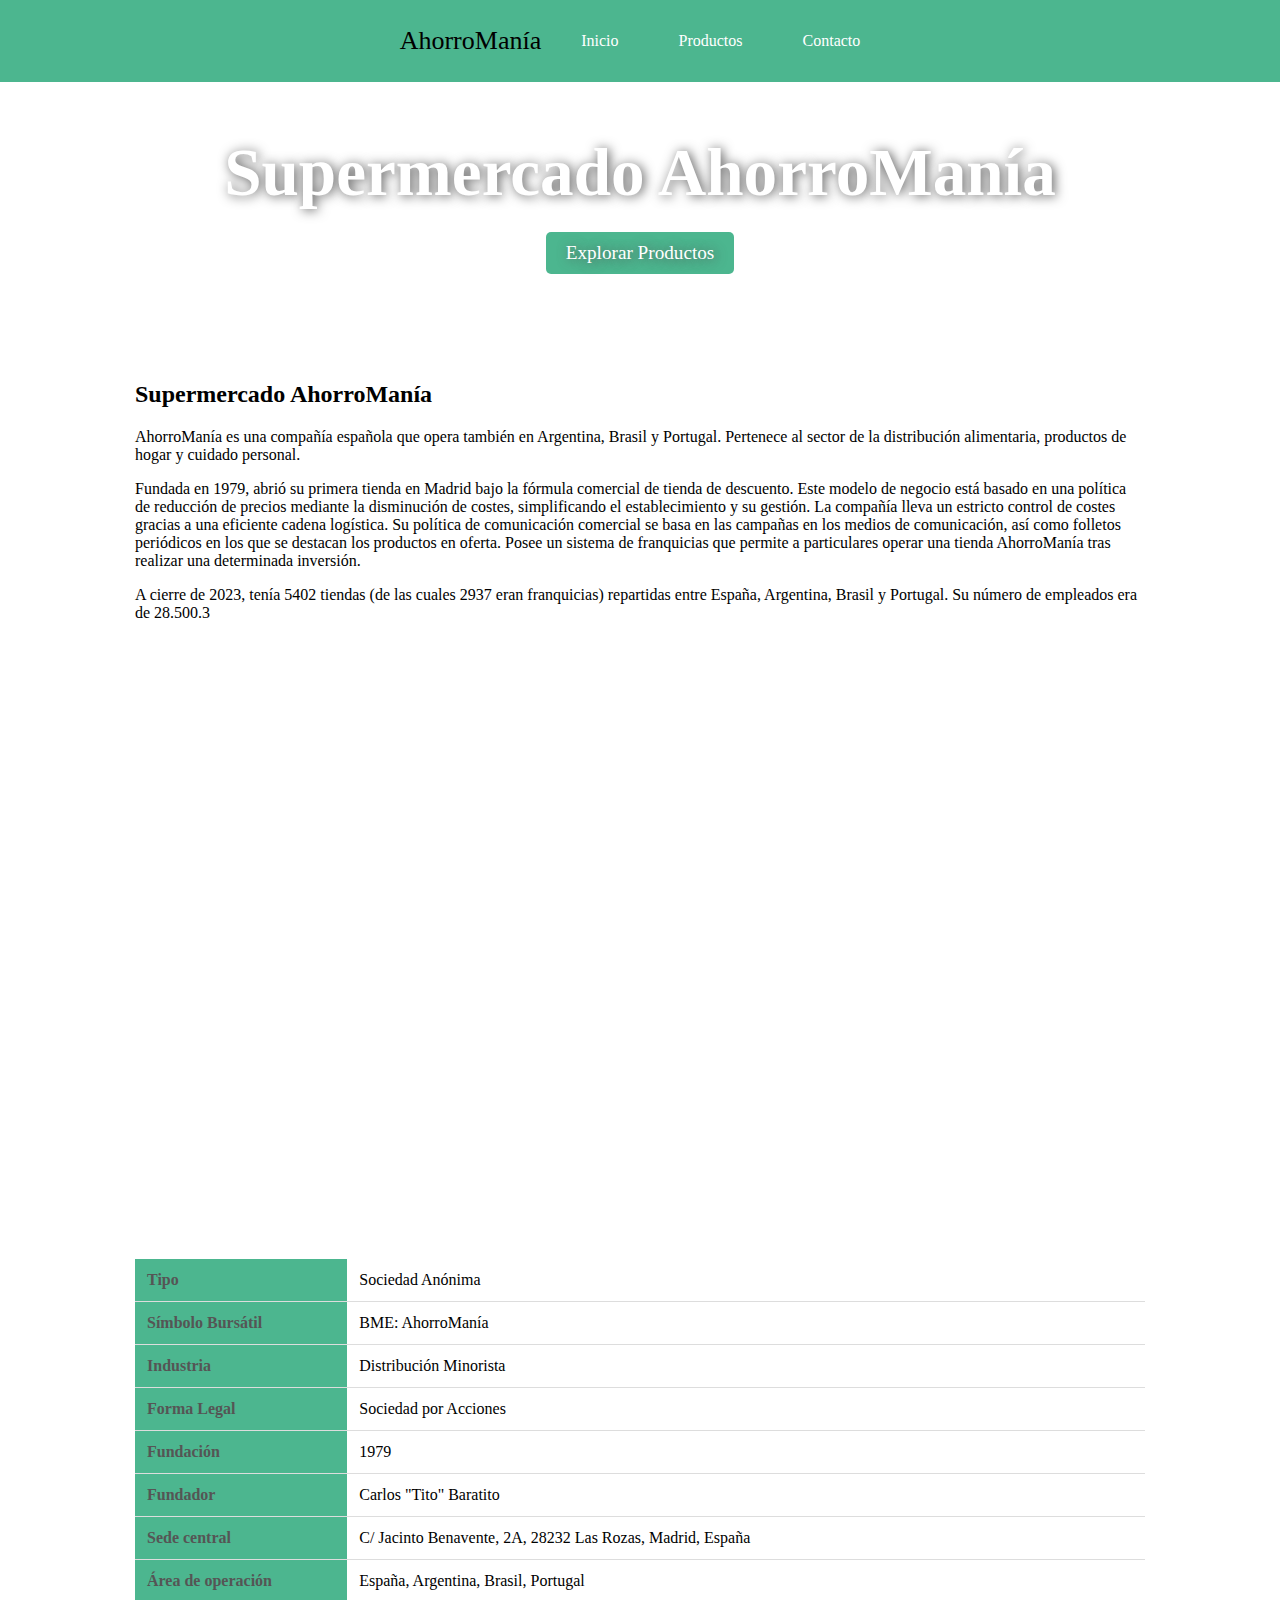
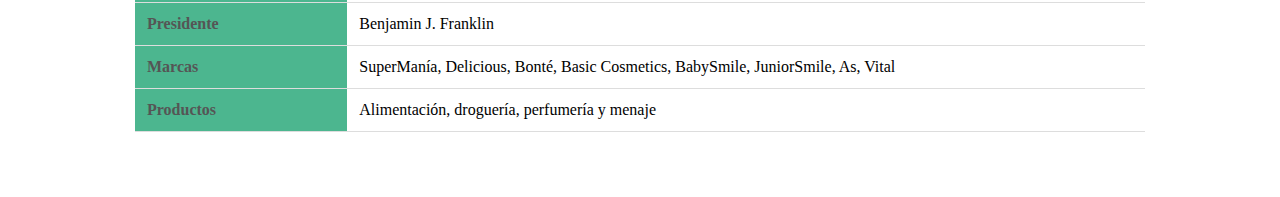
==== index.html @ b80d202b "vista y script contacto. modal pagos" ====
<!DOCTYPE html>
<html lang="en">

<head>
    <meta charset="UTF-8">
    <meta name="viewport" content="width=device-width, initial-scale=1.0">
    <link rel="stylesheet" href="css/style.css">
    <title>AhorroManía</title>
</head>

<body>
    <nav class="navbar">
        <div class="brand">AhorroManía</div>
        <div class="nav-elements">
            <a href="index.html">Inicio</a>
            <a href="productos.html">Productos</a>
            <a href="contacto.html">Contacto</a>
        </div>
    </nav>
    
    <header class="banner">
        <video id="banner-video" autoplay muted loop class="banner-video">
            <source src="./resources/video/carrito.mp4" type="video/mp4">
            Your browser does not support the video tag.
        </video>
        <div class="banner-content">
            <h1>Supermercado AhorroManía</h1>
            <a href="productos.html" class="banner-button">Explorar Productos</a>
        </div>
    </header>

    <div class="container">
        
        <section>
            <h2>Supermercado AhorroManía</h2>

            <p>
                AhorroManía es una compañía española que opera también en Argentina, Brasil y Portugal.
                Pertenece al sector de la distribución alimentaria, productos de hogar y cuidado personal.
            </p>
            <p>
                Fundada en 1979, abrió su primera tienda en Madrid bajo la fórmula comercial de tienda de descuento.
                Este modelo de negocio está basado en una política de reducción de precios mediante la disminución de
                costes,
                simplificando el establecimiento y su gestión. La compañía lleva un estricto control de costes gracias a
                una
                eficiente cadena logística. Su política de comunicación comercial se basa en las campañas en los medios
                de
                comunicación, así como folletos periódicos en los que se destacan los productos en oferta. Posee un
                sistema
                de
                franquicias que permite a particulares operar una tienda AhorroManía tras realizar una determinada
                inversión.
            </p>
            <p>
                A cierre de 2023, tenía 5402 tiendas (de las cuales 2937 eran franquicias) repartidas entre
                España, Argentina, Brasil y Portugal. Su número de empleados era de 28.500.3
            </p>
        </section>

        <section class="img-container">
            <img src="./resources/images/limones.jpg" alt="Imagen 1">
            <img src="./resources/images/gondolas.jpg" alt="Imagen 2">
            <img src="./resources/images/carrito.jpg" alt="Imagen 3">
            <img src="./resources/images/bebida.jpg" alt="Imagen 4">
        </section>

        <section>
            <table class="info-table">
                <tr>
                    <th class="label">Tipo</th>
                    <td class="td-value">Sociedad Anónima</td>
                </tr>
                <tr>
                    <th class="label">Símbolo Bursátil</th>
                    <td class="td-value">BME: AhorroManía</td>
                </tr>
                <tr>
                    <th class="label">Industria</th>
                    <td class="td-value">Distribución Minorista</td>
                </tr>
                <tr>
                    <th class="label">Forma Legal</th>
                    <td class="td-value">Sociedad por Acciones</td>
                </tr>
                <tr>
                    <th class="label">Fundación</th>
                    <td class="td-value">1979</td>
                </tr>
                <tr>
                    <th class="label">Fundador</th>
                    <td class="td-value">Carlos "Tito" Baratito</td>
                </tr>
                <tr>
                    <th class="label">Sede central</th>
                    <td class="td-value">C/ Jacinto Benavente, 2A, 28232 Las Rozas, Madrid, España</td>
                </tr>
                <tr>
                    <th class="label">Área de operación</th>
                    <td class="td-value">España, Argentina, Brasil, Portugal</td>
                </tr>
                <tr>
                    <th class="label">Presidente</th>
                    <td class="td-value">Benjamin J. Franklin</td>
                </tr>
                <tr>
                    <th class="label">Marcas</th>
                    <td class="td-value">SuperManía, Delicious, Bonté, Basic Cosmetics, BabySmile, JuniorSmile, As,
                        Vital
                    </td>
                </tr>
                <tr>
                    <th class="label">Productos</th>
                    <td class="td-value">Alimentación, droguería, perfumería y menaje</td>
                </tr>
            </table>
        </section>

    </div>
    <script src="js/main.js"></script>
</body>

</html>
---- css/style.css ----
body, html {
    font-family: Roboto;
    margin: 0;
    padding: 0;
}

.container {
    display: flex;
    flex-direction: column;
    margin: 5vh 15vh 5vh 15vh;
}

.navbar {
    display: flex;
    align-items: center;
    justify-content: center;
    /* Para que me acompanie en la pagina al scrollear, junto a top 0 */
    position: sticky;
    top: 0;
    background-color: #4cb68f;
    padding: 22px 20px;
    /* Siempre por delante a todo en la pagina */
    z-index: 2;
}

.navbar a {
    color: white;
    text-decoration: none;
    padding: 10px 20px;
}

.navbar a:hover {
    background-color: #3aa07b;
    border-radius: 6px;
}

.navbar .brand {
    font-size: 26px;
}

.navbar .nav-elements {
    display: flex;
}

.navbar .nav-elements a {
    margin-left: 20px;
}

/* Banner */

.banner {
    position: relative;
    width: 100%;
    height: 26vh;
    display: flex;
    align-items: center;
    justify-content: center;
    color: white;
    text-shadow: 2px 1px 12px #555;
    text-align: center;
}

.banner-video {
    position: absolute;
    top: 0;
    left: 0;
    width: 100%;
    height: 100%;
    object-fit: cover;
    z-index: -1;
}

.banner-content {
    position: relative;
    z-index: 1;
    padding-top: 10px;
}

.banner h1 {
    font-size: 4.2em;
    margin: 0;
}

.banner-button {
    display: inline-block;
    margin-top: 20px;
    padding: 10px 20px;
    font-size: 1.2em;
    color: white;
    background-color: #4cb68f;
    border: none;
    border-radius: 5px;
    text-decoration: none;
    cursor: pointer;
    transition: background-color 0.3s;
}

.banner-button:hover {
    background-color: #399e73;
}

/* Container Imagenes Home */

.img-container {
    display: grid;
    grid-template-columns: 1fr 1fr;
    gap: 15px;
    max-width: 800px;
    margin: 20px auto;
    padding: 30px 0px 30px;
    opacity: 0;
    /* Animacion para mostrar las imagenes, ya que tardan algo en cargar al inicio */
    animation: fadeIn 2s linear forwards;
}

@keyframes fadeIn {
    /* keyframe de la animacion fadeIn */
    from {
        opacity: 0;
    }

    to {
        opacity: 1;
    }
}

.img-container>img {
    transition: transform 0.8s ease;
}

.img-container img:hover {
    /* Aplica filtro brillo */
    filter: brightness(1.08);
    transform: scale(1.150);
    cursor: pointer;
    /* Siempre por delante al resto de las imagenes al pasar el mouse */
    z-index: 1;
}

.img-container img {
    width: 100%;
    height: 27vh;
    border-radius: 6px;
    box-shadow: 0 0 8px rgba(0, 0, 0, 0.2);
    /* object-fit: cover; usar para que la imagen se adapte al tamano del viewport*/
}

/* Tabla informacion supermercado Home */

.info-table {
    width: 100%;
    border-collapse: collapse;
    margin: 20px 0;
}

.info-table th,
.info-table td {
    padding: 12px;
    text-align: left;
    border-bottom: 1px solid #ddd;
}

.info-table th {
    background-color: #4cb68f;
    color: black;
}

.info-table tr:hover {
    background-color: #f1f1f1;
    cursor: pointer;
}

.info-table .label {
    font-weight: bold;
    color: #555;
}

.info-table .td-value {
    color: black;
}

/* Product Card */

.card {
    background: #fff;
    border-radius: 10px;
    box-shadow: 0 5px 8px rgba(0, 0, 0, 0.1);
    margin: 15px 15px 10px 15px;
    padding: 25px;
    width: 370px;
    text-align: center;
}

.card img {
    max-width: 100%;
    height: 220px;
    border-radius: 8px 8px 0 0;
    transition: transform 0.8s ease;
}

.card img:hover{
    transform: scale(1.18);
    cursor: pointer;
}

.card ul {
    list-style-type: none;
    padding: 0;
    margin: 0;
}

.card li {
    margin: 10px 0;
    text-align: center;
}

.card input {
    width: 60px;
    padding: 12px;
    margin-right: 10px;
    border-radius: 4px;
    border: 1px solid #ccc;
}

button {
    background-color: #4cb68f;
    color: white;
    padding: 10px 18px;
    border: none;
    border-radius: 4px;
    cursor: pointer;
    transition: background-color 0.3s;
    font-size: medium;
}

button:hover { /* .card button:hover, .btn-pagar:hover */
    background-color: #3a8c6b;
}

.prods-container {
    display: flex;
    flex-direction: row;
    flex-wrap: wrap;
    justify-content: center;
}

/* Modales, Carrito / Metodos de Pago */

.modal{
    background-color: #fff;
    border: 5px solid #4cb68f;;
    padding: 10px;
    border-radius: 10px;
    box-shadow: 0px 2px 12px rgba(0, 0, 0, 0.15);
}

.modal-contenedor{
    text-align: center;
}

.modal.show{
    animation: fadeIn 1s linear forwards;
}

.modal::backdrop {
    background-color: rgba(0, 0, 0, 0.4);
}

#cruz-modal{
    position: relative;
    margin: -1px;
}

#cruz-modal:hover{
    cursor: pointer;
}

/* Metodos de Pago */

.pagos{
    top: -62%;
}

#metodos-pago #cruz-modal{

}

/* Carrito de Compras */

.carrito {
    position: fixed;
    bottom: 20px;
    left: 20px;
    width: 25vh;
    display: none;
    opacity: 0
}

#carrito.show {
    display: block;
    animation: fadeIn 1s linear forwards;
}

#carrito h2 {
    margin-top: 0;
}

#carrito #cruz-modal {
    left: 24vh;
}

 /*   nosotros               */

 .about-section {
    padding: 20px;
    
}

.grid-container {
    display: grid;
    grid-template-columns: 1fr 1fr;
    gap: 20px;
    animation: fadeIn 1s linear forwards;
}

.text-block p {
    margin: 0;
}

.image-block img {
    width: 95%;
    border-radius: 35px;
    box-shadow: 0 0 8px rgba(0, 0, 0, 0.2);
    transition: transform 0.8s ease;
}

.image-block img:hover {
    /* Aplica filtro brillo */
    filter: brightness(1.05);
    transform: scale(1.120);
    cursor: pointer;
    /* Siempre por delante al resto de las imagenes al pasar el mouse */
    z-index: 1;
}

.img-container img {
    width: 100%;
    height: 27vh;
    border-radius: 6px;
    box-shadow: 0 0 8px rgba(0, 0, 0, 0.2);
    /* object-fit: cover; usar para que la imagen se adapte al tamano del viewport*/
}

/* Contacto */

.contact-section {
    display: grid;
    grid-template-columns: 1fr 1fr;
    gap: 20px;
    max-width: 1200px;
    margin: 20px auto;
    padding: 20px;
    background-color: white;
    border-radius: 10px;
    box-shadow: 0 5px 8px rgba(0, 0, 0, 0.1);
}

.contact-form, .contact-info {
    align-content: center;
    padding: 20px;
}

.contact-info h2, .contact-form h2 {
    color: #4cb68f;
}

.contact-form form {
    display: flex;
    flex-direction: column;
}

.form-group {
    margin-bottom: 15px;
}

.form-group label {
    display: block;
    margin-bottom: 5px;
    font-weight: bold;
}

.form-group input, .form-group textarea {
    width: 100%;
    padding: 10px;
    border: 1px solid #ccc;
    border-radius: 5px;
    box-sizing: border-box;
}
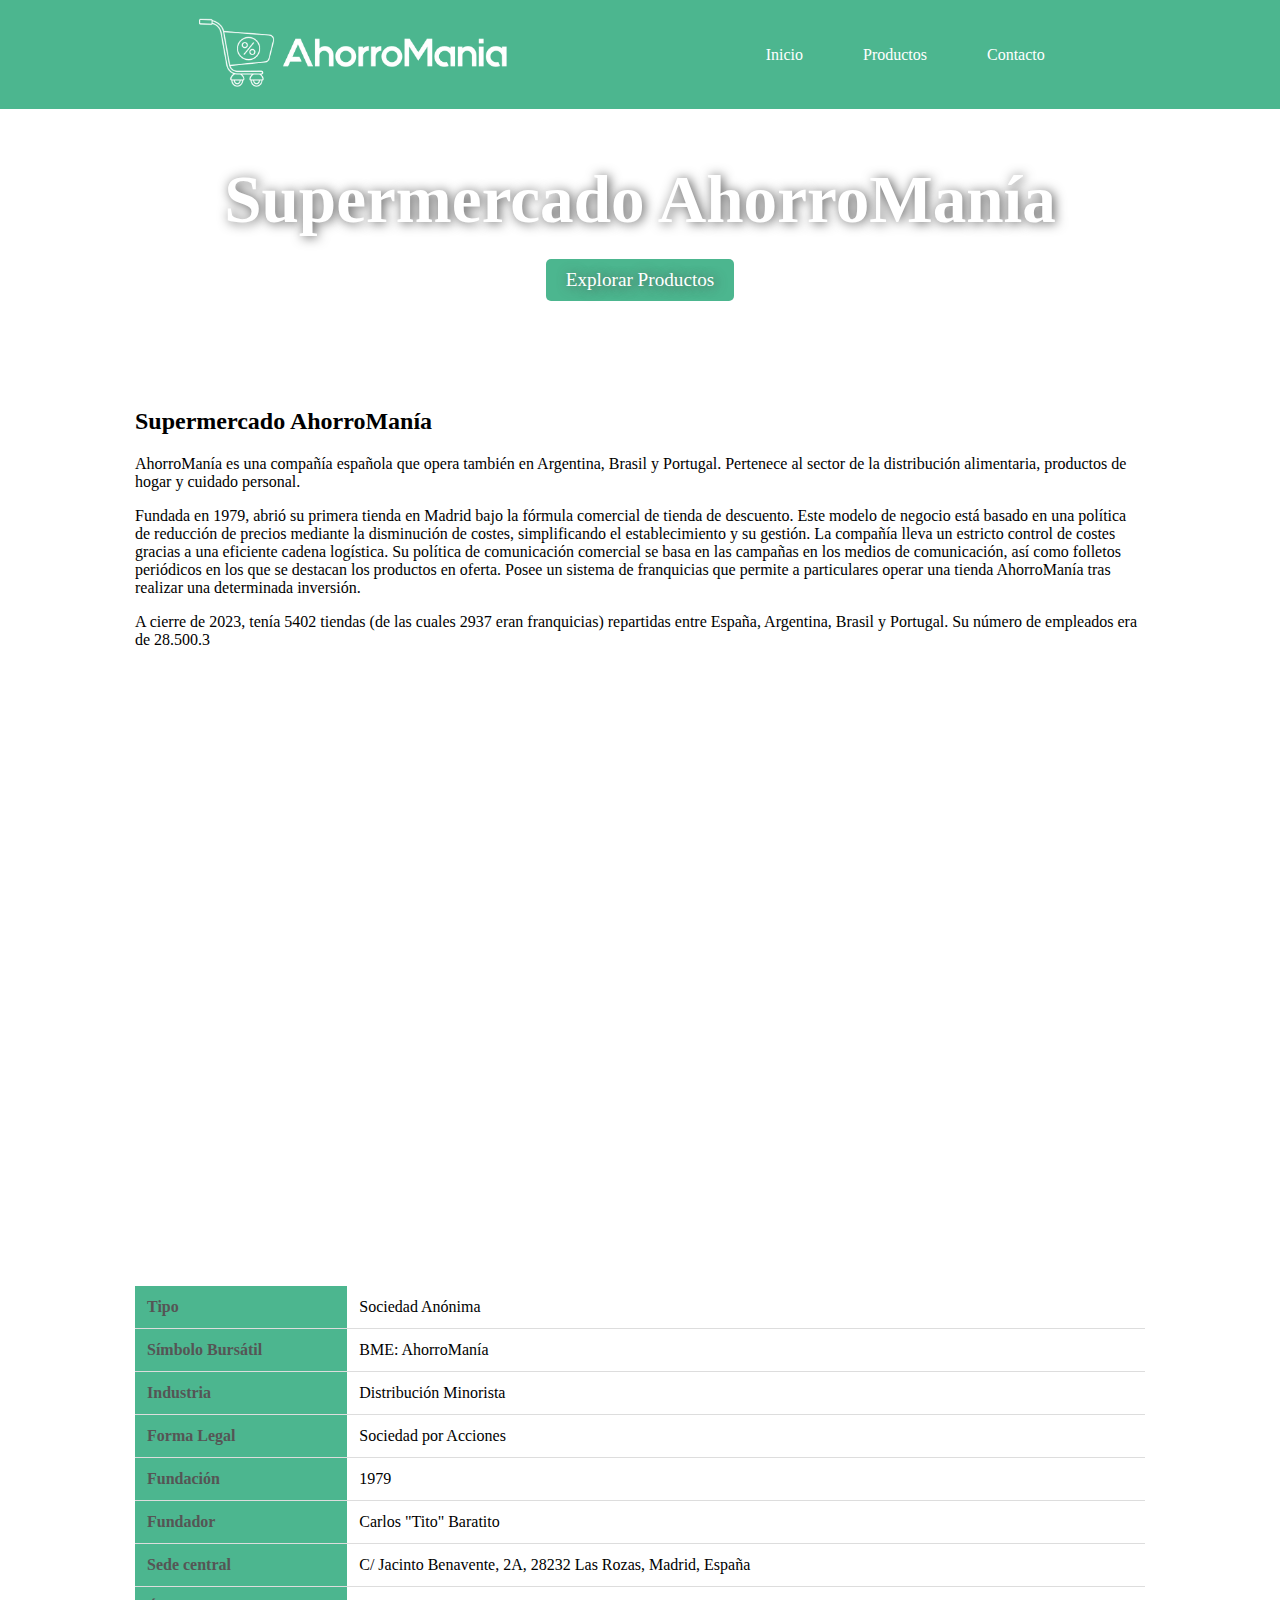
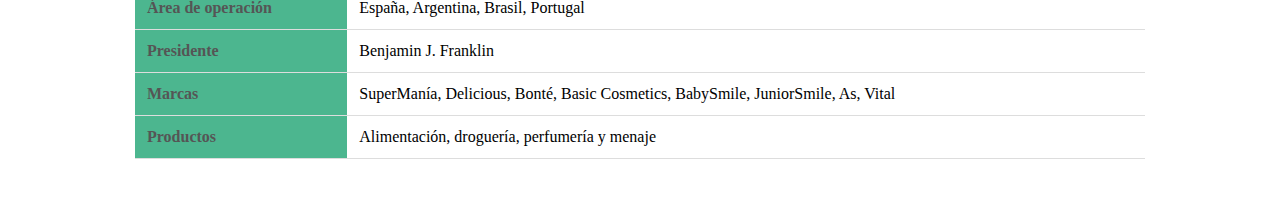
==== commit 40f82338: "navbar actualizado con logo" ====
--- a/index.html
+++ b/index.html
@@ -10,7 +10,7 @@
 
 <body>
     <nav class="navbar">
-        <div class="brand">AhorroManía</div>
+        <div><img class="brand"src="./resources/images/superLogo.png" alt="Logo Super"></div>
         <div class="nav-elements">
             <a href="index.html">Inicio</a>
             <a href="productos.html">Productos</a>
--- a/css/style.css
+++ b/css/style.css
@@ -12,21 +12,22 @@
 
 .navbar {
     display: flex;
-    align-items: center;
-    justify-content: center;
-    /* Para que me acompanie en la pagina al scrollear, junto a top 0 */
+    justify-content: space-around;
+    /* Para que me acompanie en la pagina al scrollear*/
     position: sticky;
     top: 0;
     background-color: #4cb68f;
-    padding: 22px 20px;
+    padding: 10px 5rem;
     /* Siempre por delante a todo en la pagina */
     z-index: 2;
+    align-items: center;
+    flex-wrap: wrap;
 }
 
 .navbar a {
     color: white;
     text-decoration: none;
-    padding: 10px 20px;
+    padding: 15px 20px;
 }
 
 .navbar a:hover {
@@ -35,7 +36,12 @@
 }
 
 .navbar .brand {
-    font-size: 26px;
+    transition: transform 0.5s ease;
+    width: 20rem;
+}
+
+.navbar .brand:hover{
+    transform: scale(1.1);
 }
 
 .navbar .nav-elements {
@@ -43,7 +49,7 @@
 }
 
 .navbar .nav-elements a {
-    margin-left: 20px;
+    margin-right: 20px;
 }
 
 /* Banner */
@@ -191,16 +197,37 @@
     text-align: center;
 }
 
-.card img {
-    max-width: 100%;
-    height: 220px;
-    border-radius: 8px 8px 0 0;
+.prod-image-container {
+    position: relative;
+    display: inline-block;
+    overflow: hidden; 
+    width: 280px; 
+    height: auto; 
+}
+
+.product-image {
+    display: block;
+    width: 100%;
     transition: transform 0.8s ease;
 }
 
-.card img:hover{
-    transform: scale(1.18);
-    cursor: pointer;
+.product-image:hover {
+    transform: scale(1.15);
+    cursor: pointer;
+}
+
+.discount-badge {
+    position: absolute;
+    bottom: 20px;
+    left: 42px;
+    width: 85px;
+}
+
+.price-discount{
+    text-decoration: line-through;
+    text-decoration-color: #399e73;
+    text-decoration-thickness: 4px;
+    padding-right: 5px;
 }
 
 .card ul {
@@ -282,7 +309,7 @@
 }
 
 #metodos-pago #cruz-modal{
-
+ /* para la posicionn de la X en el modal pagos */
 }
 
 /* Carrito de Compras */
@@ -360,9 +387,9 @@
     max-width: 1200px;
     margin: 20px auto;
     padding: 20px;
-    background-color: white;
     border-radius: 10px;
     box-shadow: 0 5px 8px rgba(0, 0, 0, 0.1);
+    align-items: start;
 }
 
 .contact-form, .contact-info {
@@ -372,6 +399,10 @@
 
 .contact-info h2, .contact-form h2 {
     color: #4cb68f;
+}
+
+.contact-info img{
+    width: 100%;
 }
 
 .contact-form form {
@@ -396,3 +427,10 @@
     border-radius: 5px;
     box-sizing: border-box;
 }
+
+
+
+
+
+
+
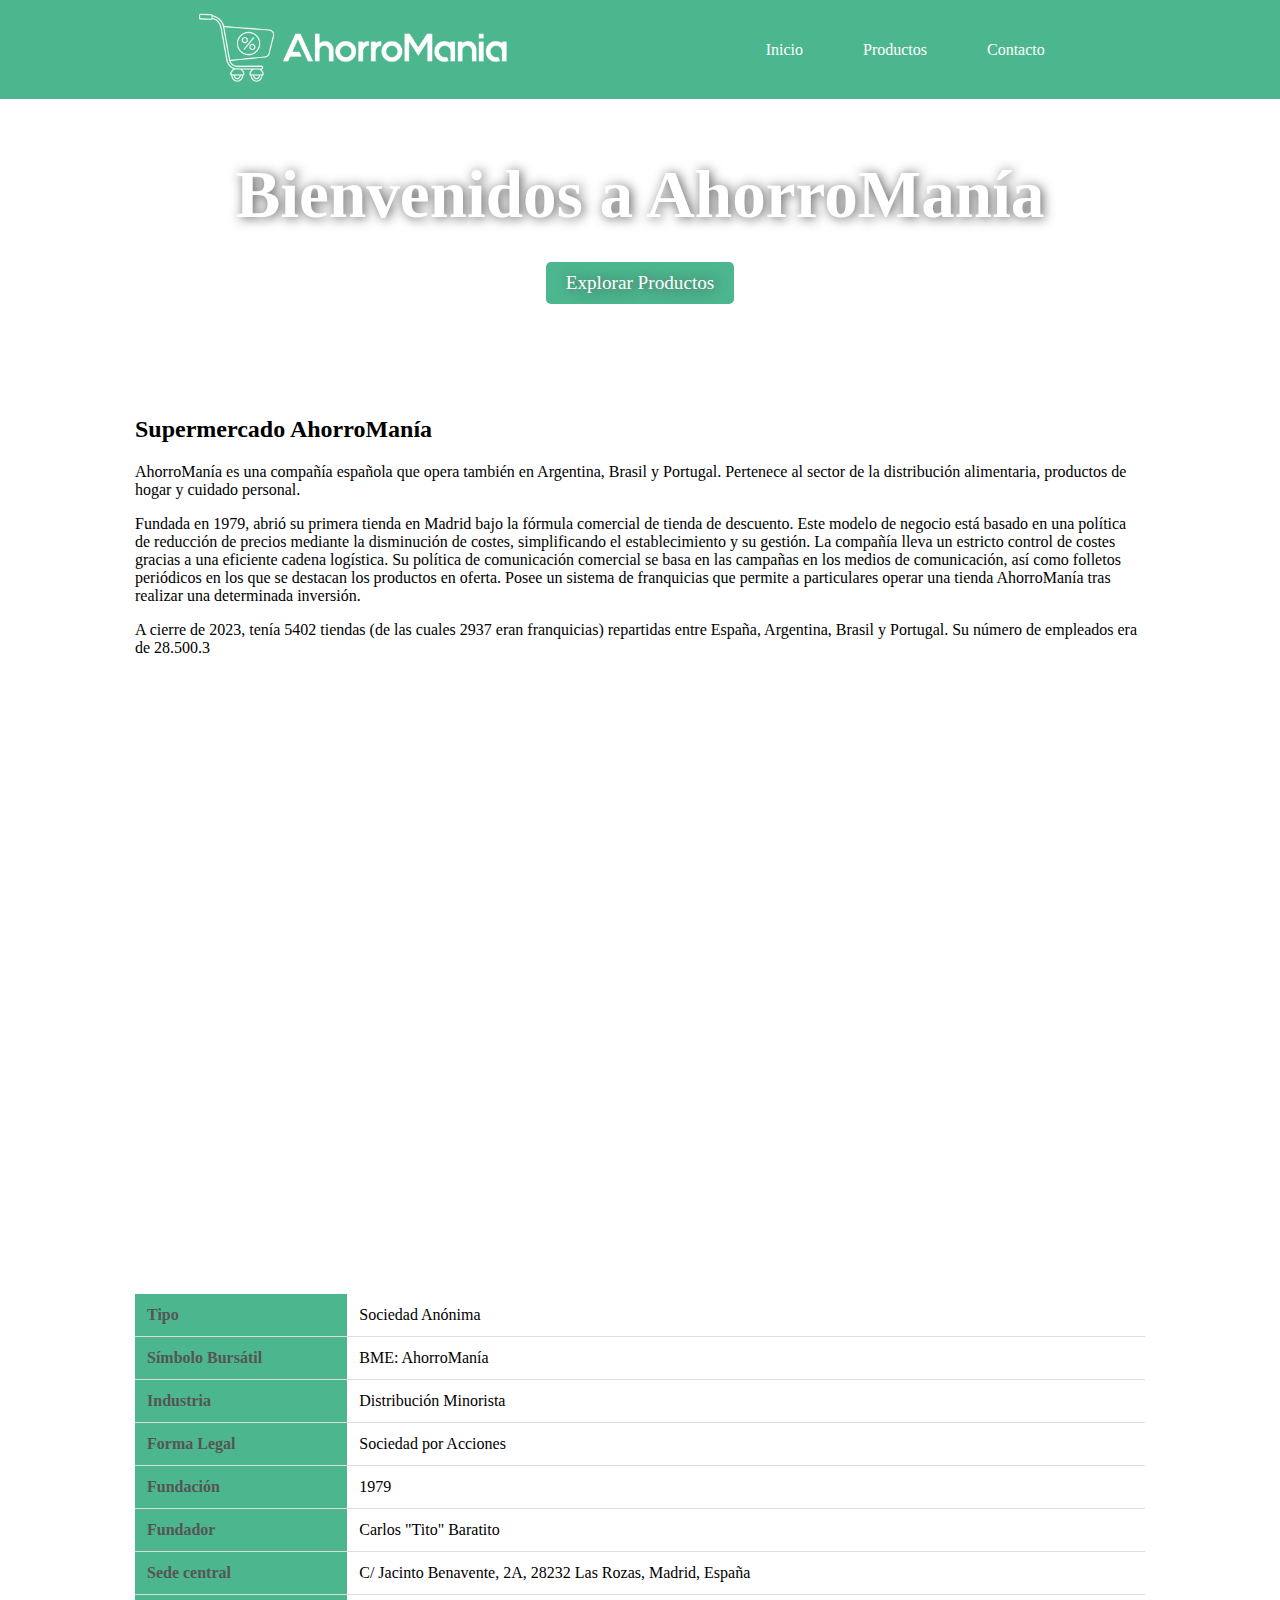
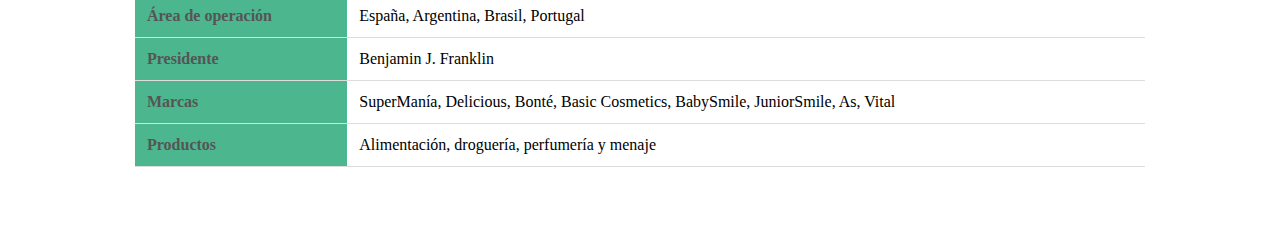
==== commit d2610cea: "navbar css fixes. ruteo htmls" ====
--- a/index.html
+++ b/index.html
@@ -13,8 +13,8 @@
         <div><img class="brand"src="./resources/images/superLogo.png" alt="Logo Super"></div>
         <div class="nav-elements">
             <a href="index.html">Inicio</a>
-            <a href="productos.html">Productos</a>
-            <a href="contacto.html">Contacto</a>
+            <a href="./html/productos.html">Productos</a>
+            <a href="./html/contacto.html">Contacto</a>
         </div>
     </nav>
     
@@ -24,7 +24,7 @@
             Your browser does not support the video tag.
         </video>
         <div class="banner-content">
-            <h1>Supermercado AhorroManía</h1>
+            <h1>Bienvenidos a AhorroManía</h1>
             <a href="productos.html" class="banner-button">Explorar Productos</a>
         </div>
     </header>
--- a/css/style.css
+++ b/css/style.css
@@ -17,7 +17,7 @@
     position: sticky;
     top: 0;
     background-color: #4cb68f;
-    padding: 10px 5rem;
+    padding: 5px 5rem;
     /* Siempre por delante a todo en la pagina */
     z-index: 2;
     align-items: center;
@@ -27,7 +27,7 @@
 .navbar a {
     color: white;
     text-decoration: none;
-    padding: 15px 20px;
+    padding: 12px 20px;
 }
 
 .navbar a:hover {
@@ -57,7 +57,7 @@
 .banner {
     position: relative;
     width: 100%;
-    height: 26vh;
+    height: 28vh;
     display: flex;
     align-items: center;
     justify-content: center;
@@ -89,7 +89,7 @@
 
 .banner-button {
     display: inline-block;
-    margin-top: 20px;
+    margin-top: 28px;
     padding: 10px 20px;
     font-size: 1.2em;
     color: white;
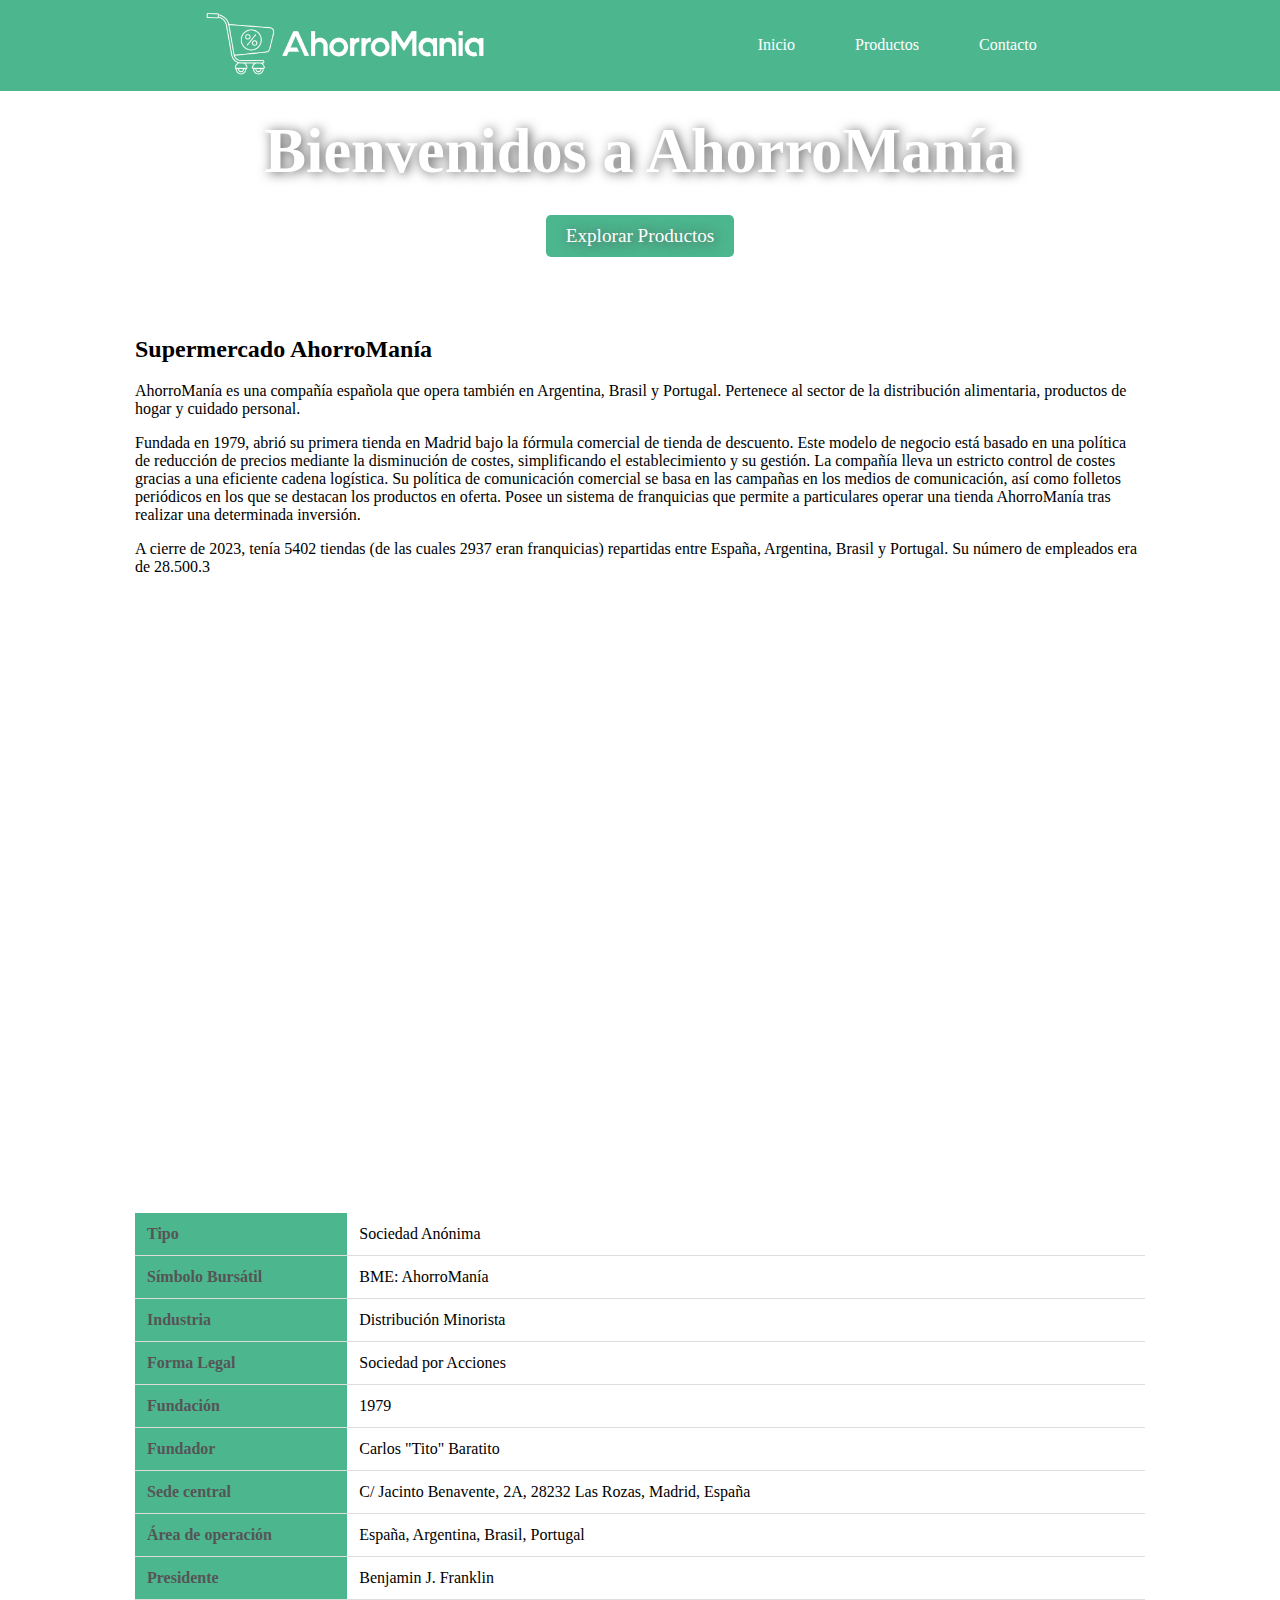
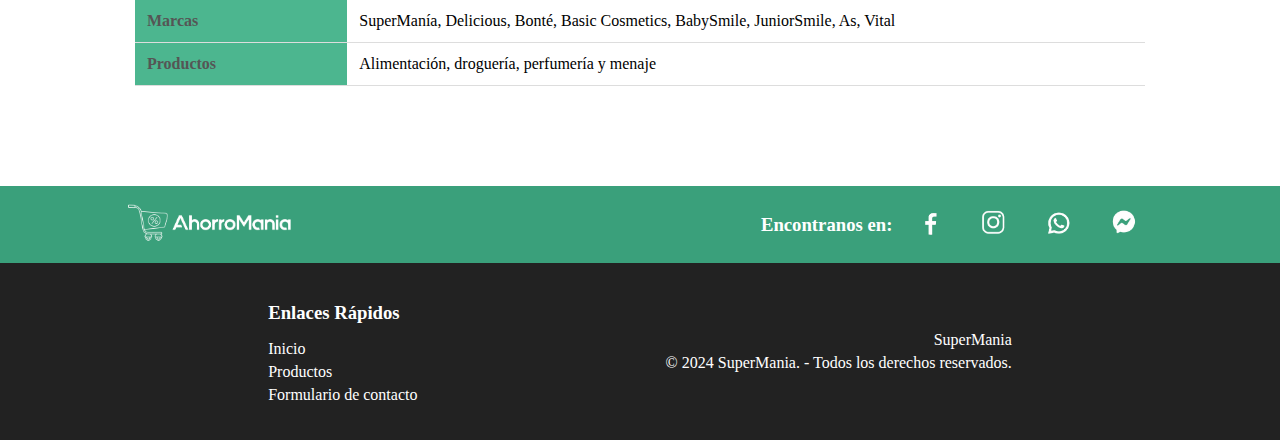
==== commit cfdf359c: "banner contacto, banner publicidad" ====
--- a/index.html
+++ b/index.html
@@ -10,7 +10,7 @@
 
 <body>
     <nav class="navbar">
-        <div><img class="brand"src="./resources/images/superLogo.png" alt="Logo Super"></div>
+        <div><img class="brand" src="./resources/images/superLogo.png" alt="Logo Super"></div>
         <div class="nav-elements">
             <a href="index.html">Inicio</a>
             <a href="./html/productos.html">Productos</a>
@@ -25,7 +25,7 @@
         </video>
         <div class="banner-content">
             <h1>Bienvenidos a AhorroManía</h1>
-            <a href="productos.html" class="banner-button">Explorar Productos</a>
+            <a href="./html/productos.html" class="banner-button">Explorar Productos</a>
         </div>
     </header>
 
@@ -115,8 +115,42 @@
                 </tr>
             </table>
         </section>
+        
+        
 
     </div>
+
+    <footer>
+        <div class="footer-top">
+          <div class="footer-logo">
+            <img class="" src="./resources/images/superLogo.png" alt="Logo Super">
+          </div>
+          <div class="footer-social">
+            <h3>Encontranos en:</h3>
+            <div class="social-links">
+              <a href="#" target="_blank"><img src="./resources/images/social/face.png" alt="Facebook"></a>
+              <a href="#" target="_blank"><img src="./resources/images/social/ig.png" alt="Instagram"></a>
+              <a href="#" target="_blank"><img src="./resources/images/social/wasap.png" alt="Whatsapp"></a>
+              <a href="#" target="_blank"><img src="./resources/images/social/fbchat.png" alt="Facebook Chat"></a>
+            </div>
+          </div>
+        </div>
+        <div class="footer-bottom">
+          <div class="quick-links">
+            <h3>Enlaces Rápidos</h3>
+            <ul>
+              <li><a href="#">Inicio</a></li>
+              <li><a href="./html/productos.html">Productos</a></li>
+              <li><a href="./html/contacto.html">Formulario de contacto</a></li>
+            </ul>
+          </div>
+          <div class="footer-info">
+            <p>SuperMania</p>
+            <p>© 2024 SuperMania. - Todos los derechos reservados.</p>
+          </div>
+        </div>
+    </footer>
+
     <script src="js/main.js"></script>
 </body>
 
--- a/css/style.css
+++ b/css/style.css
@@ -37,7 +37,7 @@
 
 .navbar .brand {
     transition: transform 0.5s ease;
-    width: 20rem;
+    width: 18rem;
 }
 
 .navbar .brand:hover{
@@ -52,21 +52,22 @@
     margin-right: 20px;
 }
 
-/* Banner */
+/* Banners */
 
 .banner {
     position: relative;
     width: 100%;
-    height: 28vh;
+    height: 20vh;
     display: flex;
     align-items: center;
     justify-content: center;
     color: white;
     text-shadow: 2px 1px 12px #555;
     text-align: center;
-}
-
-.banner-video {
+    margin-bottom: 35px;
+}
+
+.banner-video, .banner-img {
     position: absolute;
     top: 0;
     left: 0;
@@ -83,7 +84,7 @@
 }
 
 .banner h1 {
-    font-size: 4.2em;
+    font-size: 3.9em;
     margin: 0;
 }
 
@@ -105,6 +106,25 @@
     background-color: #399e73;
 }
 
+.publicity-container {
+    display: flex;
+    justify-content: center;
+    padding-top: 3.8px;
+}
+
+.publicity-container.aire{
+    background-color: #8CBAD1;
+}
+
+.publicity-container.tools{
+    background-color: #165498;
+}
+
+.banner-publicidad img {
+    max-width: 100%; 
+    height: auto; 
+}
+
 /* Container Imagenes Home */
 
 .img-container {
@@ -120,13 +140,25 @@
 }
 
 @keyframes fadeIn {
-    /* keyframe de la animacion fadeIn */
+    /* animacion */
     from {
         opacity: 0;
     }
 
     to {
         opacity: 1;
+    }
+}
+
+@keyframes fadeOut {
+    from {
+        display: block;
+        opacity: 1;
+    }
+
+    to {
+        display: none;
+        opacity: 0;
     }
 }
 
@@ -286,31 +318,42 @@
 }
 
 .modal.show{
-    animation: fadeIn 1s linear forwards;
+    display: block;
+    animation: fadeIn 0.4s linear forwards;
+}
+
+.modal.remove {
+    animation: fadeOut 0.3s ease-out forwards;
 }
 
 .modal::backdrop {
     background-color: rgba(0, 0, 0, 0.4);
 }
 
-#cruz-modal{
+.cruz-modal{
     position: relative;
     margin: -1px;
 }
 
-#cruz-modal:hover{
+.cruz-modal:hover{
     cursor: pointer;
 }
 
 /* Metodos de Pago */
 
-.pagos{
-    top: -62%;
-}
-
-#metodos-pago #cruz-modal{
+.metodos-pago{
+    top: -35%;
+}
+
+#metodos-pago .cruz-modal{
  /* para la posicionn de la X en el modal pagos */
 }
+
+/* para los metodos de pago */
+.hidden{
+    display: none;
+}
+
 
 /* Carrito de Compras */
 
@@ -320,19 +363,15 @@
     left: 20px;
     width: 25vh;
     display: none;
-    opacity: 0
-}
-
-#carrito.show {
-    display: block;
-    animation: fadeIn 1s linear forwards;
+    z-index: 1;
+    /* opacity: 0 */
 }
 
 #carrito h2 {
     margin-top: 0;
 }
 
-#carrito #cruz-modal {
+#carrito .cruz-modal {
     left: 24vh;
 }
 
@@ -397,7 +436,7 @@
     padding: 20px;
 }
 
-.contact-info h2, .contact-form h2 {
+.contact-info h1, .contact-form h1 {
     color: #4cb68f;
 }
 
@@ -428,9 +467,133 @@
     box-sizing: border-box;
 }
 
-
-
-
-
-
-
+.checkbox-group {
+    display: flex;
+    flex-direction: column;
+    gap: 5px;
+}
+
+.checkbox-group div {
+    display: flex;
+    align-items: center;
+}
+
+.checkbox-group input[type="checkbox"] {
+    margin-right: 10px;
+}
+
+
+
+
+/* Mensaje de Envio Formulario */
+
+.mensaje{
+    font-size: 1.2rem;
+    padding: 10px;
+    border-radius: 5px;
+    margin-top: 0px;
+}
+
+.error {
+    color: red;
+    border: 2px solid red;
+}
+
+.exito {
+    color: #059048;
+    border: 2px solid #059048;  
+}
+
+/* Footer */
+
+footer {
+    width: 100%;
+    bottom: 0;
+    color: #fff;
+    position: relative;
+    margin-top: 80px;
+  }
+  
+  .footer-top {
+    display: flex;
+    justify-content: space-between;
+    align-items: center;
+    padding: 14px 14vh;
+    background-color: #3aa07b;
+    flex-wrap: wrap;
+  }
+  
+  .footer-logo img {
+    height: 5vh;
+  }
+  
+  .footer-social {
+    display: flex;
+    align-items: center;
+  }
+  
+  .footer-social h3 {
+    margin: 0;
+    margin-right: 10px;
+  }
+  
+  .social-links {
+    display: flex;
+  }
+  
+  .social-links a {
+    margin: 0 10px;
+    display: inline-block;
+  }
+  
+  .social-links img {
+    height: 45px;
+  }
+  
+  .footer-bottom {
+    background-color: #222;
+    padding: 20px;
+    display: flex;
+    justify-content: space-evenly;
+    align-items: center;
+    flex-wrap: wrap;
+  }
+  
+  .quick-links h3 {
+    margin-bottom: 10px;
+  }
+  
+  .quick-links ul {
+    list-style: none;
+    padding: 0;
+  }
+  
+  .quick-links ul li {
+    margin-bottom: 5px;
+  }
+  
+  .quick-links ul li a {
+    color: #fff;
+    text-decoration: none;
+  }
+  
+  .quick-links ul li a:hover {
+    text-decoration: underline;
+  }
+  
+  .footer-info {
+    text-align: right;
+  }
+  
+  .footer-info p {
+    margin: 5px 0;
+  }
+  
+
+
+
+
+
+
+
+
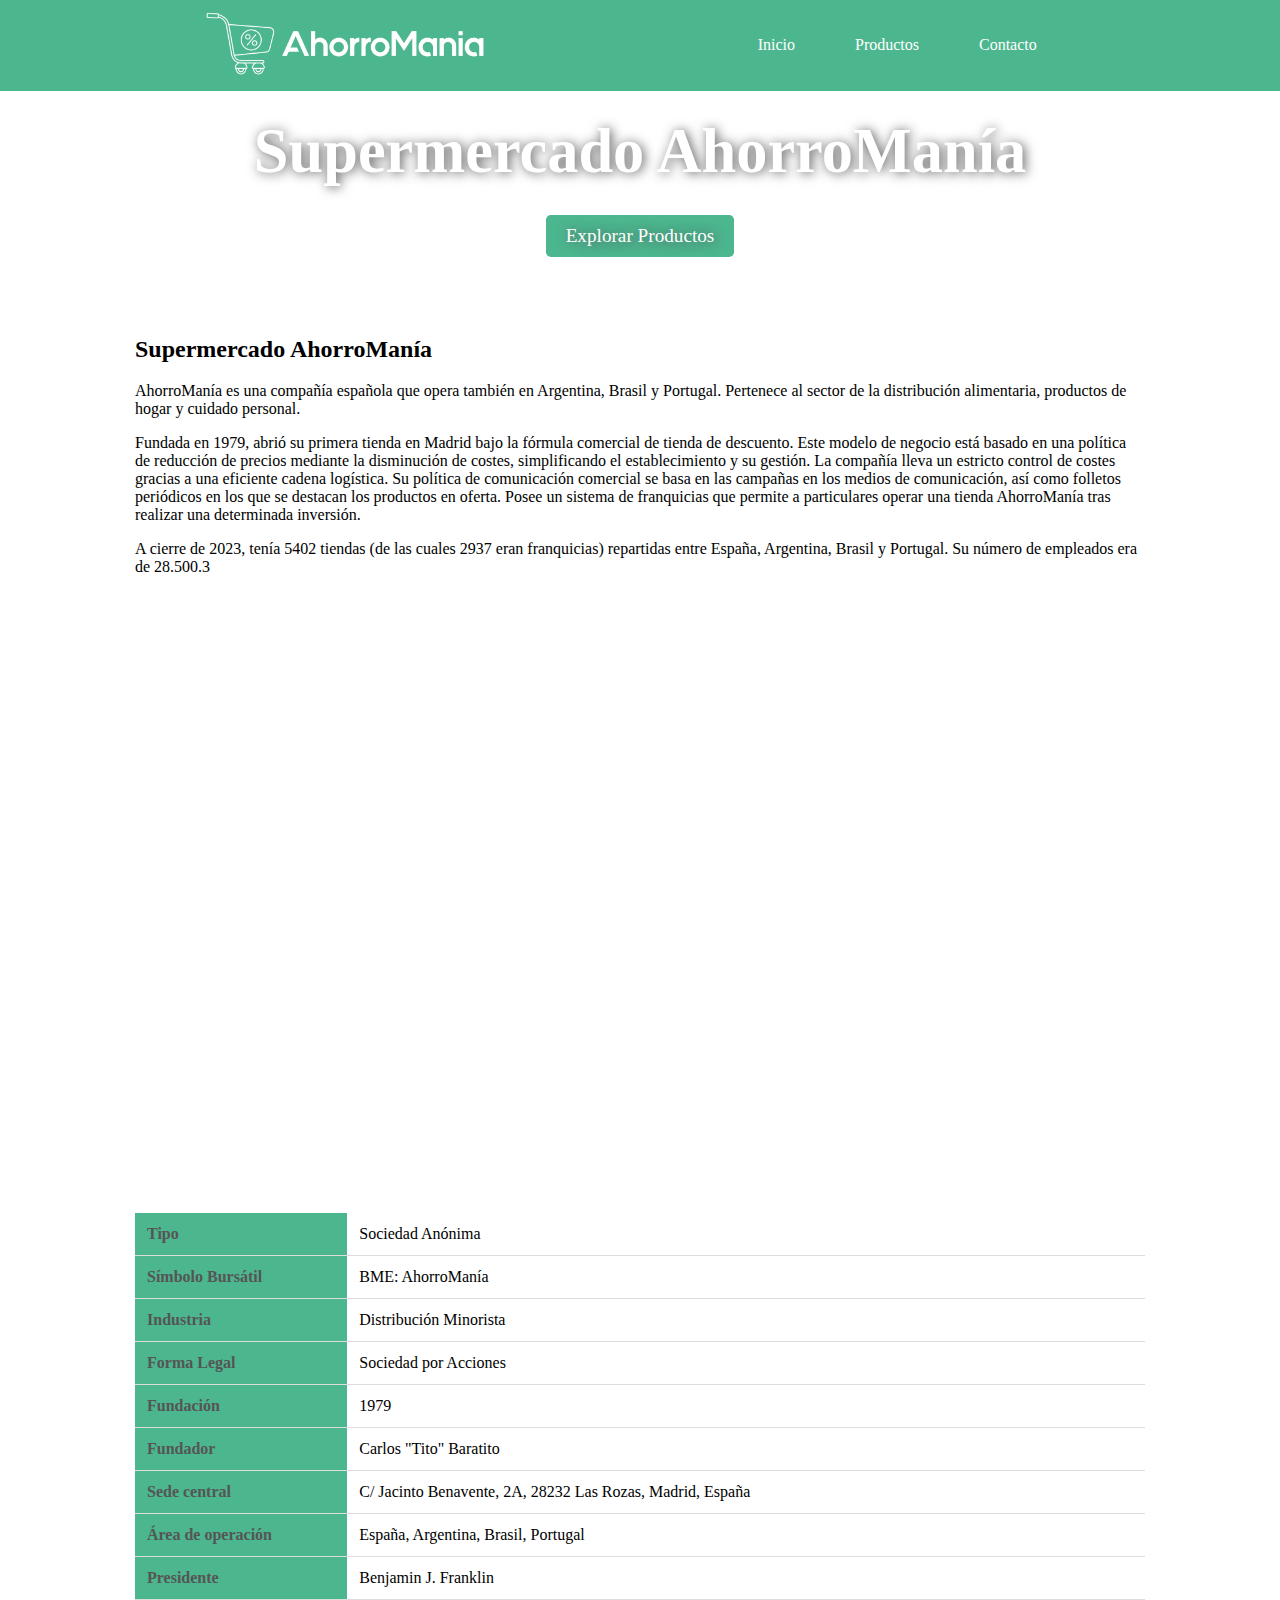
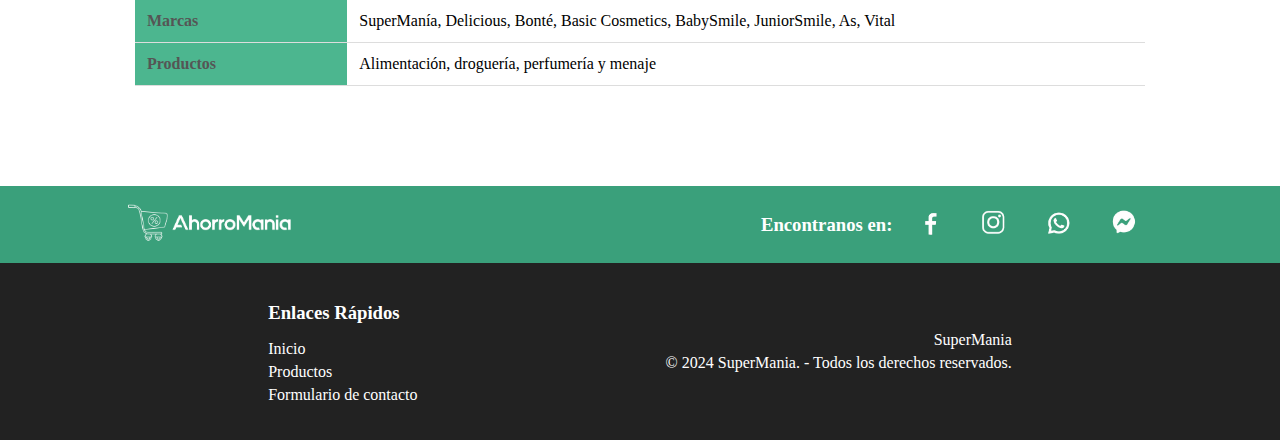
==== commit bb644f4f: "icono carrito funcional" ====
--- a/index.html
+++ b/index.html
@@ -24,7 +24,7 @@
             Your browser does not support the video tag.
         </video>
         <div class="banner-content">
-            <h1>Bienvenidos a AhorroManía</h1>
+            <h1>Supermercado AhorroManía</h1>
             <a href="./html/productos.html" class="banner-button">Explorar Productos</a>
         </div>
     </header>
--- a/css/style.css
+++ b/css/style.css
@@ -40,8 +40,9 @@
     width: 18rem;
 }
 
-.navbar .brand:hover{
+.navbar .brand:hover {
     transform: scale(1.1);
+    cursor: pointer;
 }
 
 .navbar .nav-elements {
@@ -50,6 +51,21 @@
 
 .navbar .nav-elements a {
     margin-right: 20px;
+}
+
+#cart-icon{
+    transition: transform 0.5s ease;
+    height: 43px;
+}
+
+.navbar #cart-icon:hover{
+    transform: scale(1.2) rotate(-4deg);
+    cursor: pointer;
+}
+
+.navbar #cart-icon:active {
+    
+    transform: scale(0.9) ;
 }
 
 /* Banners */
@@ -315,6 +331,7 @@
 
 .modal-contenedor{
     text-align: center;
+    padding: 0 15px 10px 15px;
 }
 
 .modal.show{
@@ -341,8 +358,14 @@
 
 /* Metodos de Pago */
 
-.metodos-pago{
-    top: -35%;
+.credit-card-form{
+    display: flex;
+    flex-direction: column;
+    align-items: center;
+}
+
+.credit-card-form label{
+    padding: 5px;
 }
 
 #metodos-pago .cruz-modal{
@@ -483,8 +506,6 @@
 }
 
 
-
-
 /* Mensaje de Envio Formulario */
 
 .mensaje{
@@ -512,88 +533,111 @@
     color: #fff;
     position: relative;
     margin-top: 80px;
-  }
-  
-  .footer-top {
+}
+
+.footer-top {
     display: flex;
     justify-content: space-between;
     align-items: center;
     padding: 14px 14vh;
     background-color: #3aa07b;
     flex-wrap: wrap;
-  }
-  
-  .footer-logo img {
+}
+
+.footer-logo img {
     height: 5vh;
-  }
-  
-  .footer-social {
+}
+
+.footer-social {
     display: flex;
     align-items: center;
-  }
-  
-  .footer-social h3 {
+}
+
+.footer-social h3 {
     margin: 0;
     margin-right: 10px;
-  }
-  
-  .social-links {
-    display: flex;
-  }
-  
-  .social-links a {
+}
+
+.social-links {
+    display: flex;
+}
+
+.social-links a {
     margin: 0 10px;
     display: inline-block;
-  }
-  
-  .social-links img {
+}
+
+.social-links img {
     height: 45px;
-  }
-  
-  .footer-bottom {
+}
+
+.footer-bottom {
     background-color: #222;
     padding: 20px;
     display: flex;
     justify-content: space-evenly;
     align-items: center;
     flex-wrap: wrap;
-  }
-  
-  .quick-links h3 {
+}
+
+.quick-links h3 {
     margin-bottom: 10px;
-  }
-  
-  .quick-links ul {
+}
+
+.quick-links ul {
     list-style: none;
     padding: 0;
-  }
-  
-  .quick-links ul li {
+}
+
+.quick-links ul li {
     margin-bottom: 5px;
-  }
-  
-  .quick-links ul li a {
+}
+
+.quick-links ul li a {
     color: #fff;
     text-decoration: none;
-  }
-  
-  .quick-links ul li a:hover {
+}
+
+.quick-links ul li a:hover {
     text-decoration: underline;
-  }
-  
-  .footer-info {
+}
+
+.footer-info {
     text-align: right;
-  }
-  
-  .footer-info p {
+}
+
+.footer-info p {
     margin: 5px 0;
-  }
-  
-
-
-
-
-
-
-
-
+}
+
+/* Selects */
+
+select {
+    
+    border-color: #399e73; 
+    border-radius: 4px; 
+    padding: 5px; 
+    width: 75%; 
+    font-size: 15px; 
+    margin: 12px 20px 20px;;
+}
+
+select option {
+    padding: 12px;
+}
+
+.datos-tarjeta{
+    display: flex;
+    flex-direction: column;
+    align-items: flex-start;
+}
+
+#card-number.form-group input{
+    width: 10%; padding-top: 50px;
+}
+
+
+
+
+
+
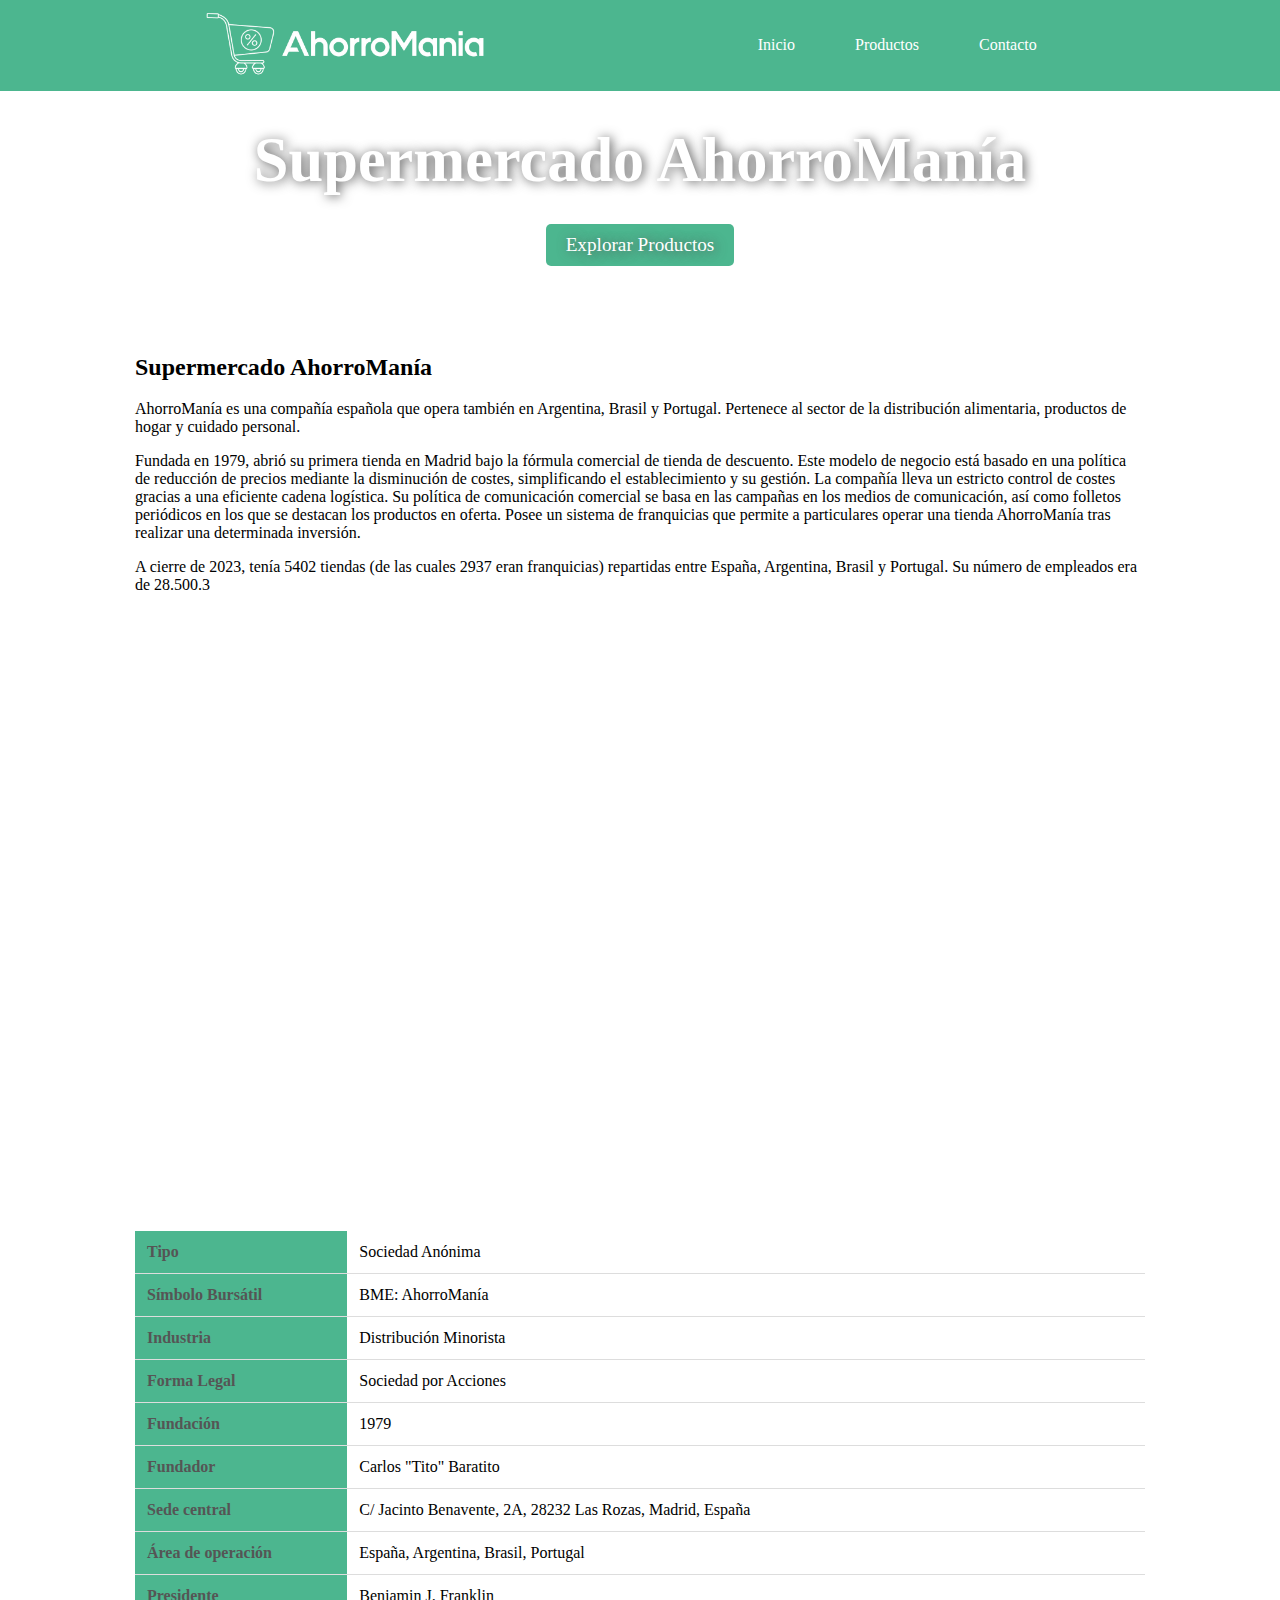
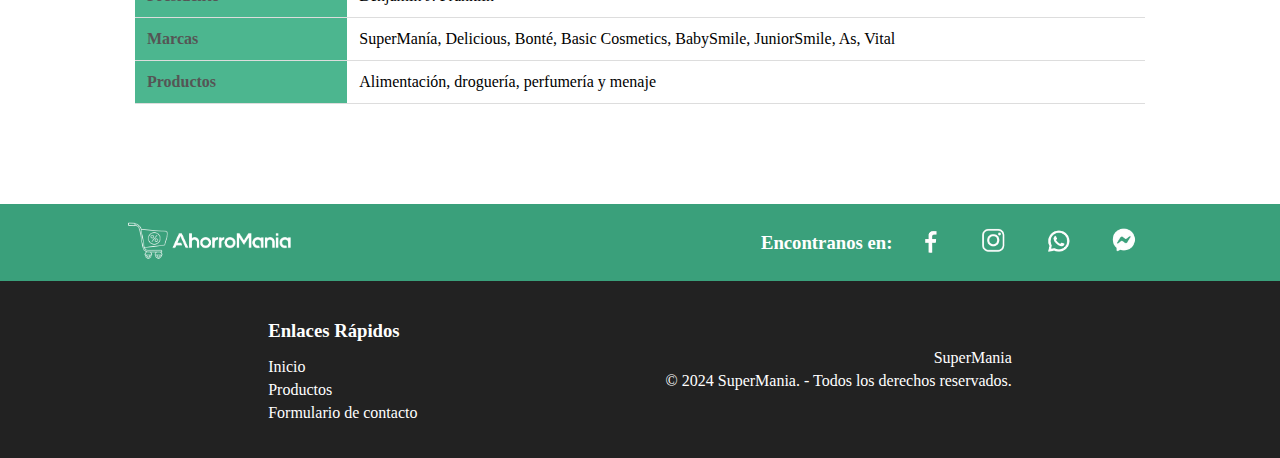
==== commit 30c24bd3: "imagenes todos los productos. campos pago con tarjeta validados y con estilo" ====
--- a/index.html
+++ b/index.html
@@ -120,6 +120,37 @@
 
     </div>
 
+</section>
+
+<!-- <section class="container about-section">
+  <div class="grid-container">
+      <div class="text-block">
+          <p>AhorroManía es una compañía española que opera también en Argentina, Brasil y Portugal. Pertenece al sector de la distribución alimentaria, productos de hogar y cuidado personal.</p>
+      </div>
+      <div class="image-block">
+          <img src="./resources/images/limones.jpg" alt="Imagen 1">
+      </div>
+      <div class="image-block">
+          <img src="./resources/images/gondolas.jpg" alt="Imagen 2">
+      </div>
+      <div class="text-block">
+          <p>Fundada en 1979, abrió su primera tienda en Madrid bajo la fórmula comercial de tienda de descuento. Este modelo de negocio está basado en una política de reducción de precios mediante la disminución de costes, simplificando el establecimiento y su gestión.</p>
+      </div>
+      <div class="text-block">
+          <p>La compañía lleva un estricto control de costes gracias a una eficiente cadena logística. Su política de comunicación comercial se basa en las campañas en los medios de comunicación, así como folletos periódicos en los que se destacan los productos en oferta. Posee un sistema de franquicias que permite a particulares operar una tienda AhorroManía tras realizar una determinada inversión.</p>
+      </div>
+      <div class="image-block">
+          <img src="./resources/images/carrito.jpg" alt="Imagen 3">
+      </div>
+      <div class="image-block">
+          <img src="./resources/images/bebida.jpg" alt="Imagen 4">
+      </div>
+      <div class="text-block">
+          <p>A cierre de 2023, tenía 5402 tiendas (de las cuales 2937 eran franquicias) repartidas entre España, Argentina, Brasil y Portugal. Su número de empleados era de 28.500.3</p>
+      </div>
+  </div>
+</section> -->
+
     <footer>
         <div class="footer-top">
           <div class="footer-logo">
--- a/css/style.css
+++ b/css/style.css
@@ -73,7 +73,7 @@
 .banner {
     position: relative;
     width: 100%;
-    height: 20vh;
+    height: 22vh;
     display: flex;
     align-items: center;
     justify-content: center;
@@ -308,8 +308,12 @@
     font-size: medium;
 }
 
-button:hover { /* .card button:hover, .btn-pagar:hover */
+button:hover { 
     background-color: #3a8c6b;
+}
+
+#suscribirse{
+    margin-top: 10px;
 }
 
 .prods-container {
@@ -368,15 +372,21 @@
     padding: 5px;
 }
 
-#metodos-pago .cruz-modal{
- /* para la posicionn de la X en el modal pagos */
-}
-
-/* para los metodos de pago */
 .hidden{
     display: none;
 }
 
+.img-metod-pago{
+    height: 200px;
+    padding: 5px;
+}
+
+input.form-group{
+    border: 1px solid #399e73;
+    border-radius: 4px;
+    box-sizing: border-box;
+    padding: 6px;
+}
 
 /* Carrito de Compras */
 
@@ -398,7 +408,7 @@
     left: 24vh;
 }
 
- /*   nosotros               */
+ /*   nosotros   asdasd            */
 
  .about-section {
     padding: 20px;
@@ -612,8 +622,7 @@
 
 /* Selects */
 
-select {
-    
+select { 
     border-color: #399e73; 
     border-radius: 4px; 
     padding: 5px; 
@@ -632,12 +641,12 @@
     align-items: flex-start;
 }
 
-#card-number.form-group input{
+/* #card-number.form-group input{
     width: 10%; padding-top: 50px;
-}
-
-
-
-
-
-
+} */
+
+
+
+
+
+
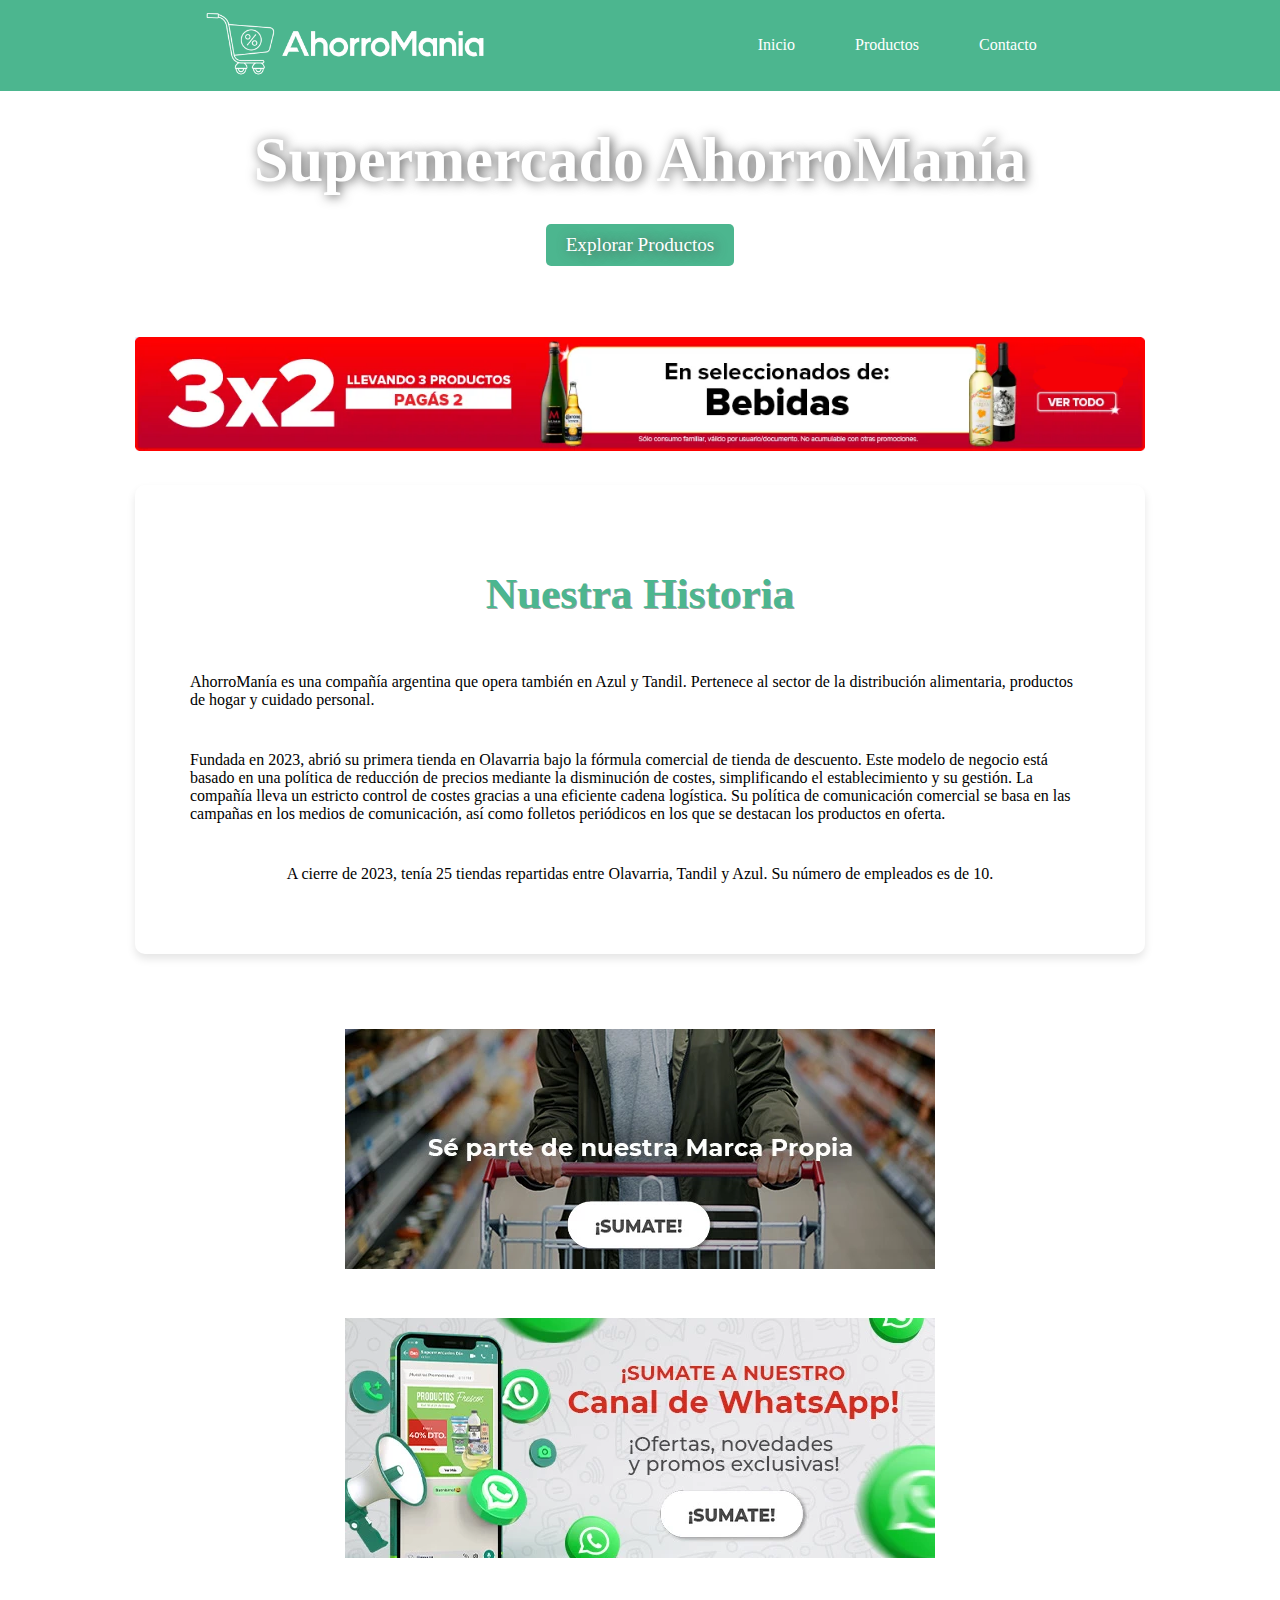
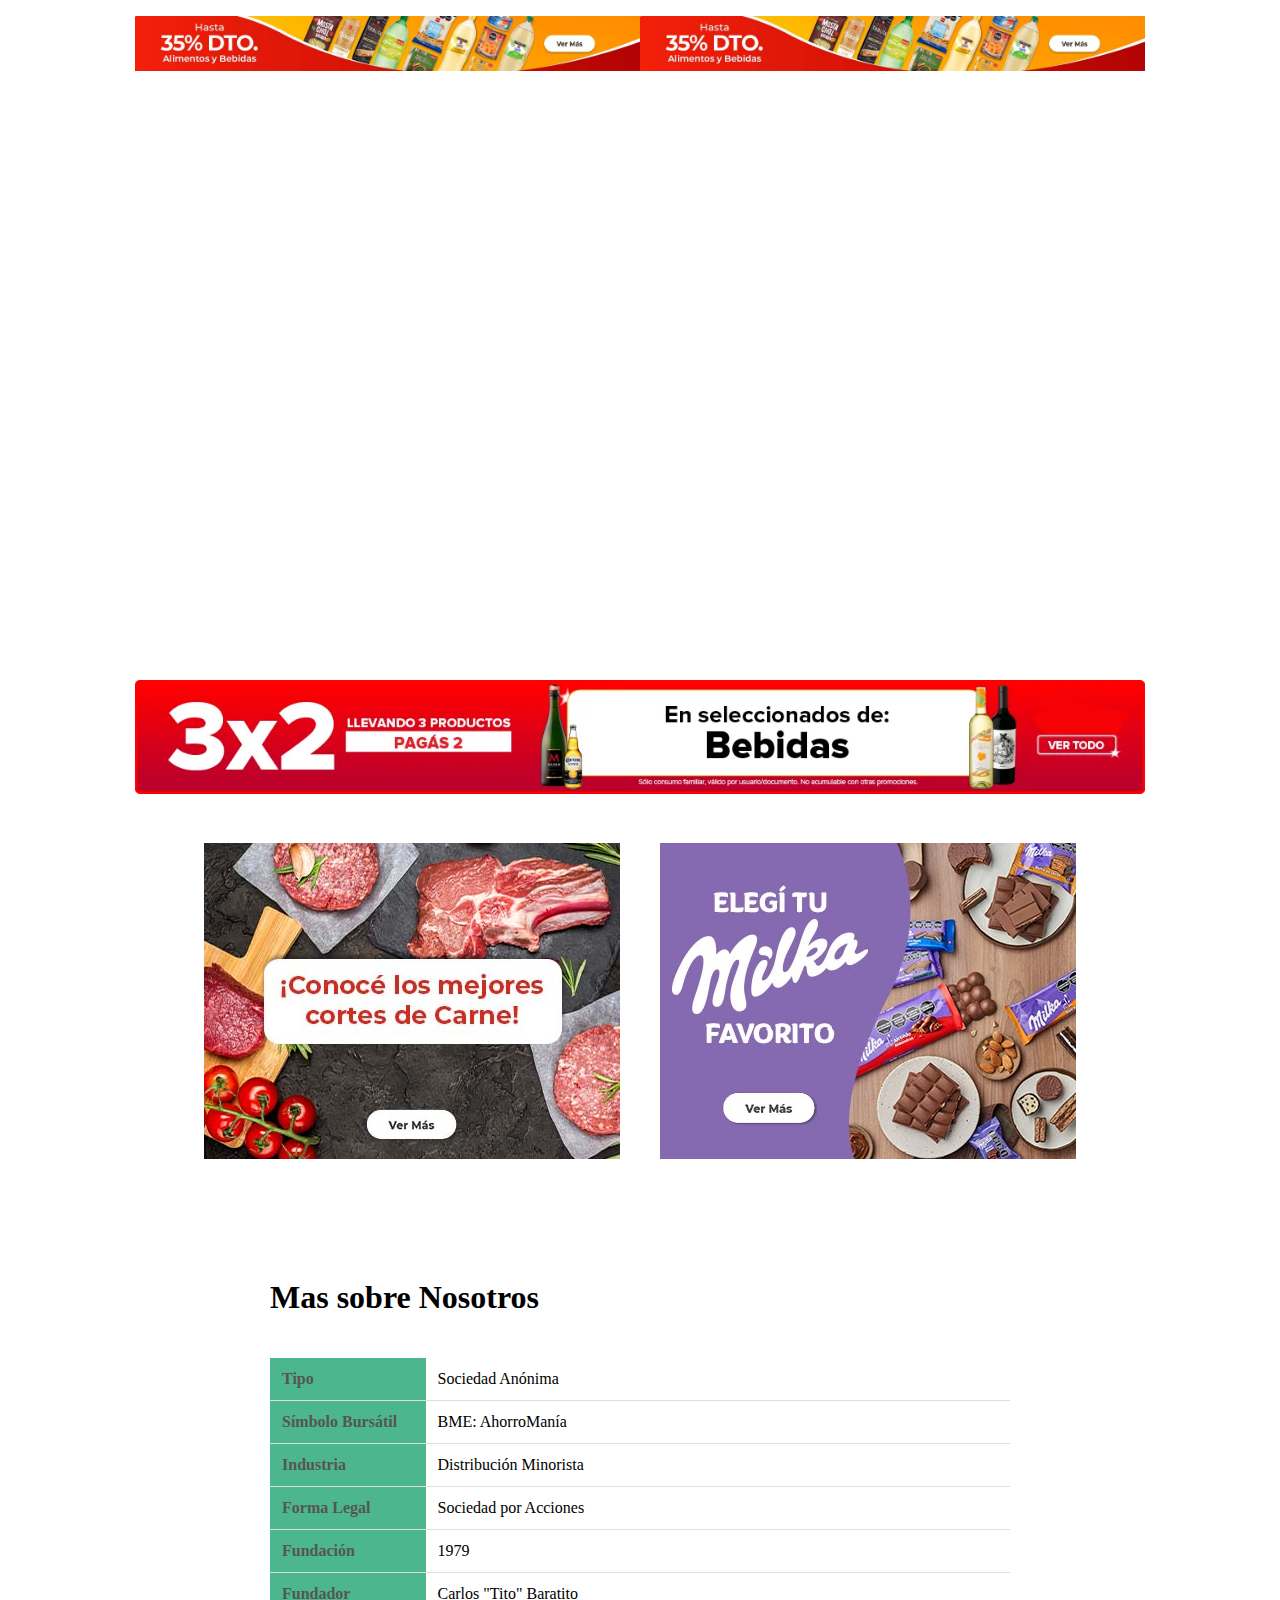
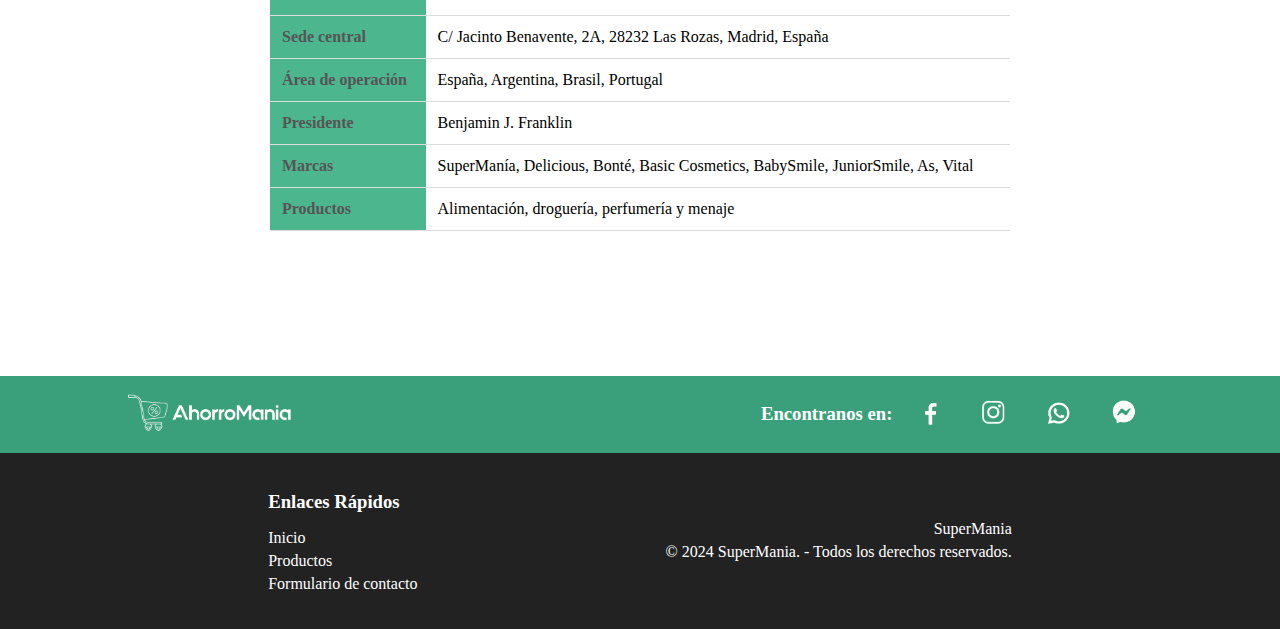
==== commit 5396b8dc: "publicidades agregadas. validacion mail suscripcion alertas" ====
--- a/index.html
+++ b/index.html
@@ -30,97 +30,115 @@
     </header>
 
     <div class="container">
+
+        <section class="publicity-container">
+            <a class="banner-publicidad" href="#"><img src="./resources/images/promociones/vinos.png" alt="Aire Fresco"></a>
+        </section>
         
-        <section>
-            <h2>Supermercado AhorroManía</h2>
+        <section class="home-section">
+            <h1 class="titulo-home">Nuestra Historia</h2>
 
             <p>
-                AhorroManía es una compañía española que opera también en Argentina, Brasil y Portugal.
+                AhorroManía es una compañía argentina que opera también en Azul y Tandil.
                 Pertenece al sector de la distribución alimentaria, productos de hogar y cuidado personal.
             </p>
             <p>
-                Fundada en 1979, abrió su primera tienda en Madrid bajo la fórmula comercial de tienda de descuento.
+                Fundada en 2023, abrió su primera tienda en Olavarria bajo la fórmula comercial de tienda de descuento.
                 Este modelo de negocio está basado en una política de reducción de precios mediante la disminución de
                 costes,
                 simplificando el establecimiento y su gestión. La compañía lleva un estricto control de costes gracias a
                 una
                 eficiente cadena logística. Su política de comunicación comercial se basa en las campañas en los medios
                 de
-                comunicación, así como folletos periódicos en los que se destacan los productos en oferta. Posee un
-                sistema
-                de
-                franquicias que permite a particulares operar una tienda AhorroManía tras realizar una determinada
-                inversión.
+                comunicación, así como folletos periódicos en los que se destacan los productos en oferta. 
             </p>
             <p>
-                A cierre de 2023, tenía 5402 tiendas (de las cuales 2937 eran franquicias) repartidas entre
-                España, Argentina, Brasil y Portugal. Su número de empleados era de 28.500.3
+                A cierre de 2023, tenía 25 tiendas repartidas entre
+                Olavarria, Tandil y Azul. Su número de empleados es de 10.
             </p>
         </section>
 
+        <section class="promos-section">
+            <a href="#"><img src="./resources/images/promociones/serParte.png" alt="comunidad ser parte"></a>    
+            <a href="#"><img src="./resources/images/promociones/wasap.png" alt="Whatsapp"></a>
+        </section>
+
+        <section class="publicity-container">
+            <a class="banner-publicidad" href="#"><img src="./resources/images/promociones/bebidas.jpg" alt="bebidas"></a>    
+            <a class="banner-publicidad" href="#"><img src="./resources/images/promociones/bebidas.jpg" alt="bebidas"></a>
+        </section>
+
         <section class="img-container">
-            <img src="./resources/images/limones.jpg" alt="Imagen 1">
-            <img src="./resources/images/gondolas.jpg" alt="Imagen 2">
-            <img src="./resources/images/carrito.jpg" alt="Imagen 3">
-            <img src="./resources/images/bebida.jpg" alt="Imagen 4">
+            <img src="./resources/images/limones.jpg" alt="limon">
+            <img src="./resources/images/gondolas.jpg" alt="gondola">
+            <img src="./resources/images/carrito.jpg" alt="carrito">
+            <img src="./resources/images/bebida.jpg" alt="bebida">
+        </section>
+
+        <div class="publicity-container">
+            <a class="banner-publicidad" href="#"><img src="./resources/images/promociones/vinos.png" alt="Promo Vinos"></a>
+        </div>
+
+        <section class="promos-section">
+            <a href="#"><img src="./resources/images/promociones/carne.png" alt="carne"></a>    
+            <a href="#"><img src="./resources/images/promociones/milka.png" alt="chocolate"></a>
         </section>
 
         <section>
-            <table class="info-table">
-                <tr>
-                    <th class="label">Tipo</th>
-                    <td class="td-value">Sociedad Anónima</td>
-                </tr>
-                <tr>
-                    <th class="label">Símbolo Bursátil</th>
-                    <td class="td-value">BME: AhorroManía</td>
-                </tr>
-                <tr>
-                    <th class="label">Industria</th>
-                    <td class="td-value">Distribución Minorista</td>
-                </tr>
-                <tr>
-                    <th class="label">Forma Legal</th>
-                    <td class="td-value">Sociedad por Acciones</td>
-                </tr>
-                <tr>
-                    <th class="label">Fundación</th>
-                    <td class="td-value">1979</td>
-                </tr>
-                <tr>
-                    <th class="label">Fundador</th>
-                    <td class="td-value">Carlos "Tito" Baratito</td>
-                </tr>
-                <tr>
-                    <th class="label">Sede central</th>
-                    <td class="td-value">C/ Jacinto Benavente, 2A, 28232 Las Rozas, Madrid, España</td>
-                </tr>
-                <tr>
-                    <th class="label">Área de operación</th>
-                    <td class="td-value">España, Argentina, Brasil, Portugal</td>
-                </tr>
-                <tr>
-                    <th class="label">Presidente</th>
-                    <td class="td-value">Benjamin J. Franklin</td>
-                </tr>
-                <tr>
-                    <th class="label">Marcas</th>
-                    <td class="td-value">SuperManía, Delicious, Bonté, Basic Cosmetics, BabySmile, JuniorSmile, As,
-                        Vital
-                    </td>
-                </tr>
-                <tr>
-                    <th class="label">Productos</th>
-                    <td class="td-value">Alimentación, droguería, perfumería y menaje</td>
-                </tr>
-            </table>
-        </section>
-        
-        
-
+            <div class="container">
+                <h1>Mas sobre Nosotros</h1>
+                <table class="info-table">
+                    <tr>
+                        <th class="label">Tipo</th>
+                        <td class="td-value">Sociedad Anónima</td>
+                    </tr>
+                    <tr>
+                        <th class="label">Símbolo Bursátil</th>
+                        <td class="td-value">BME: AhorroManía</td>
+                    </tr>
+                    <tr>
+                        <th class="label">Industria</th>
+                        <td class="td-value">Distribución Minorista</td>
+                    </tr>
+                    <tr>
+                        <th class="label">Forma Legal</th>
+                        <td class="td-value">Sociedad por Acciones</td>
+                    </tr>
+                    <tr>
+                        <th class="label">Fundación</th>
+                        <td class="td-value">1979</td>
+                    </tr>
+                    <tr>
+                        <th class="label">Fundador</th>
+                        <td class="td-value">Carlos "Tito" Baratito</td>
+                    </tr>
+                    <tr>
+                        <th class="label">Sede central</th>
+                        <td class="td-value">C/ Jacinto Benavente, 2A, 28232 Las Rozas, Madrid, España</td>
+                    </tr>
+                    <tr>
+                        <th class="label">Área de operación</th>
+                        <td class="td-value">España, Argentina, Brasil, Portugal</td>
+                    </tr>
+                    <tr>
+                        <th class="label">Presidente</th>
+                        <td class="td-value">Benjamin J. Franklin</td>
+                    </tr>
+                    <tr>
+                        <th class="label">Marcas</th>
+                        <td class="td-value">SuperManía, Delicious, Bonté, Basic Cosmetics, BabySmile, JuniorSmile, As,
+                            Vital
+                        </td>
+                    </tr>
+                    <tr>
+                        <th class="label">Productos</th>
+                        <td class="td-value">Alimentación, droguería, perfumería y menaje</td>
+                    </tr>
+                </table>
+            </div>
+        </section>
     </div>
 
-</section>
 
 <!-- <section class="container about-section">
   <div class="grid-container">
--- a/css/style.css
+++ b/css/style.css
@@ -271,6 +271,14 @@
     width: 85px;
 }
 
+.card.discount{
+    box-shadow: 0px 0px 7px rgb(47 233 58 / 85%);    
+}
+
+.card.noStock{
+    box-shadow: 0px 0px 7px rgb(255 0 0 / 85%);
+}
+
 .price-discount{
     text-decoration: line-through;
     text-decoration-color: #399e73;
@@ -641,12 +649,47 @@
     align-items: flex-start;
 }
 
-/* #card-number.form-group input{
-    width: 10%; padding-top: 50px;
-} */
-
-
-
-
-
-
+.home-section{
+    display: flex;
+    border-radius: 10px;
+    box-shadow: 0 5px 8px rgba(0, 0, 0, 0.1);
+    flex-direction: column;
+    align-items: center;
+    gap: 10px;
+    max-width: 1130px;
+    margin: 30px auto;
+    padding: 55px;
+}
+
+.titulo-home{
+    font-size: 2.7em;
+    text-shadow: 1px 1px 0px #8a8a8acc;
+    color: #4cb68f;
+}
+
+.promos-section{
+    display: flex;
+    flex-wrap: wrap;
+    justify-content: center;
+    padding: 25px 10px;
+}
+
+.promos-section a>img{
+    padding: 10px;
+    padding-bottom: 15px;
+}
+
+.promos-section img{
+    padding: 7px;
+    margin: 10px;
+}
+
+.promos-section img.bank-card{
+    height: 11rem;
+    border-radius: 21px;
+}
+
+
+
+
+
